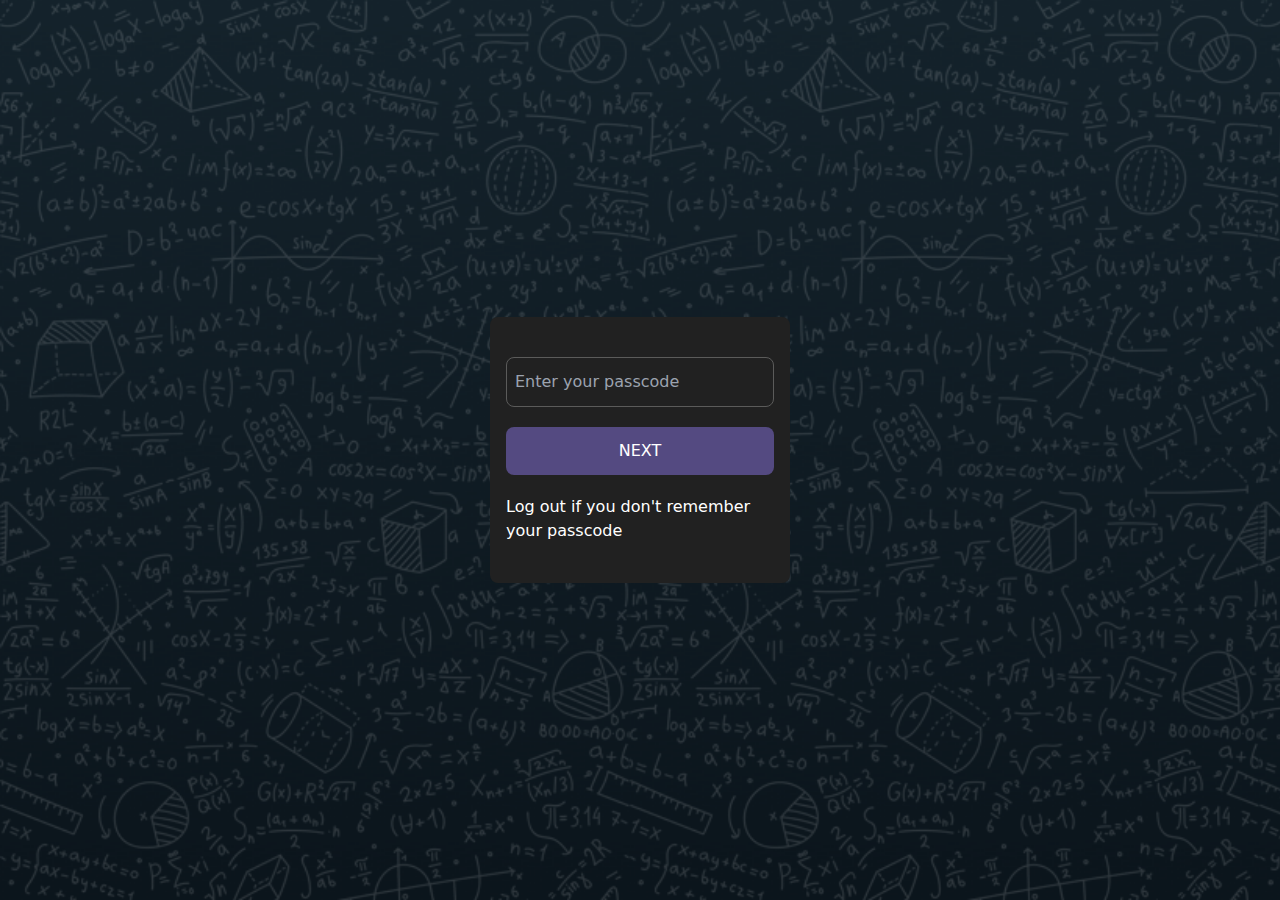
==== src/index.html @ c9146775 "added image upload" ====
<!DOCTYPE html>
<html lang="en">
  <head>
    <meta charset="UTF-8" />
    <meta name="viewport" content="width=device-width, initial-scale=1.0" />
    <link rel="shortcut icon" href="./img/favocon.webp" type="image/x-icon" />
    <link
      rel="stylesheet"
      href="https://cdn.jsdelivr.net/npm/swiper@11/swiper-bundle.min.css"
    />
    <link
      rel="stylesheet"
      href="https://cdnjs.cloudflare.com/ajax/libs/font-awesome/6.6.0/css/all.min.css"
    />
    <link rel="stylesheet" href="./output.css" />
    <link rel="stylesheet" href="./style.css" />
    <title>Telegram</title>
  </head>
  <body>
    <header class="header">
      <div class="container">
        <div style="cursor: pointer" class="header__Left">
          <i class="fa-solid fa-angle-left"></i>
          <p>Chats</p>
        </div>
        <div class="header__middle">
          <h3>Sarvar Najot Ta'lim</h3>
          <p>last seen just now</p>
        </div>
        <div class="header__right">
          <img
            style="
              width: 50px;
              height: 50px;
              border-radius: 100%;
              cursor: pointer;
            "
            class="img_user"
            src="./img/sarvar.jpg"
            alt=""
          />
          <label class="edit" for="file">
            <i class="fa-solid fa-photo-film"></i>
          </label>
          <input class="file" id="file" type="file" />
        </div>
      </div>
    </header>

    <div class="all">
      <div class="container">
        <div class="all__message">
          <div class="massage__div"></div>
        </div>
      </div>
    </div>
    <div class="swiper_item">
      <div class="swiper mySwiper">
        <div class="swiper-wrapper"></div>
        <div class="swiper-button-next"></div>
        <div class="swiper-button-prev"></div>
      </div>
      <button class="close">
        <i class="fa-solid fa-xmark"></i>
      </button>
    </div>
    <footer class="footer">
      <div class="container">
        <div class="footer__all">
          <i class="fa-solid fa-paperclip"></i>
          <form class="form">
            <input
              id="input__text__For__sarvar"
              type="text"
              placeholder="Message"
            />
            <button class="sendBtn">send</button>
          </form>

          <i class="fa-solid fa-microphone"></i>
        </div>
      </div>
    </footer>
    <script type="module" src="./js/index.js"></script>
    <script src="https://cdn.jsdelivr.net/npm/swiper@11/swiper-bundle.min.js"></script>
    <script type="module" src="./js/swiper.js"></script>
  </body>
</html>
---- src/output.css ----
*, ::before, ::after {
  --tw-border-spacing-x: 0;
  --tw-border-spacing-y: 0;
  --tw-translate-x: 0;
  --tw-translate-y: 0;
  --tw-rotate: 0;
  --tw-skew-x: 0;
  --tw-skew-y: 0;
  --tw-scale-x: 1;
  --tw-scale-y: 1;
  --tw-pan-x:  ;
  --tw-pan-y:  ;
  --tw-pinch-zoom:  ;
  --tw-scroll-snap-strictness: proximity;
  --tw-gradient-from-position:  ;
  --tw-gradient-via-position:  ;
  --tw-gradient-to-position:  ;
  --tw-ordinal:  ;
  --tw-slashed-zero:  ;
  --tw-numeric-figure:  ;
  --tw-numeric-spacing:  ;
  --tw-numeric-fraction:  ;
  --tw-ring-inset:  ;
  --tw-ring-offset-width: 0px;
  --tw-ring-offset-color: #fff;
  --tw-ring-color: rgb(59 130 246 / 0.5);
  --tw-ring-offset-shadow: 0 0 #0000;
  --tw-ring-shadow: 0 0 #0000;
  --tw-shadow: 0 0 #0000;
  --tw-shadow-colored: 0 0 #0000;
  --tw-blur:  ;
  --tw-brightness:  ;
  --tw-contrast:  ;
  --tw-grayscale:  ;
  --tw-hue-rotate:  ;
  --tw-invert:  ;
  --tw-saturate:  ;
  --tw-sepia:  ;
  --tw-drop-shadow:  ;
  --tw-backdrop-blur:  ;
  --tw-backdrop-brightness:  ;
  --tw-backdrop-contrast:  ;
  --tw-backdrop-grayscale:  ;
  --tw-backdrop-hue-rotate:  ;
  --tw-backdrop-invert:  ;
  --tw-backdrop-opacity:  ;
  --tw-backdrop-saturate:  ;
  --tw-backdrop-sepia:  ;
  --tw-contain-size:  ;
  --tw-contain-layout:  ;
  --tw-contain-paint:  ;
  --tw-contain-style:  ;
}

::backdrop {
  --tw-border-spacing-x: 0;
  --tw-border-spacing-y: 0;
  --tw-translate-x: 0;
  --tw-translate-y: 0;
  --tw-rotate: 0;
  --tw-skew-x: 0;
  --tw-skew-y: 0;
  --tw-scale-x: 1;
  --tw-scale-y: 1;
  --tw-pan-x:  ;
  --tw-pan-y:  ;
  --tw-pinch-zoom:  ;
  --tw-scroll-snap-strictness: proximity;
  --tw-gradient-from-position:  ;
  --tw-gradient-via-position:  ;
  --tw-gradient-to-position:  ;
  --tw-ordinal:  ;
  --tw-slashed-zero:  ;
  --tw-numeric-figure:  ;
  --tw-numeric-spacing:  ;
  --tw-numeric-fraction:  ;
  --tw-ring-inset:  ;
  --tw-ring-offset-width: 0px;
  --tw-ring-offset-color: #fff;
  --tw-ring-color: rgb(59 130 246 / 0.5);
  --tw-ring-offset-shadow: 0 0 #0000;
  --tw-ring-shadow: 0 0 #0000;
  --tw-shadow: 0 0 #0000;
  --tw-shadow-colored: 0 0 #0000;
  --tw-blur:  ;
  --tw-brightness:  ;
  --tw-contrast:  ;
  --tw-grayscale:  ;
  --tw-hue-rotate:  ;
  --tw-invert:  ;
  --tw-saturate:  ;
  --tw-sepia:  ;
  --tw-drop-shadow:  ;
  --tw-backdrop-blur:  ;
  --tw-backdrop-brightness:  ;
  --tw-backdrop-contrast:  ;
  --tw-backdrop-grayscale:  ;
  --tw-backdrop-hue-rotate:  ;
  --tw-backdrop-invert:  ;
  --tw-backdrop-opacity:  ;
  --tw-backdrop-saturate:  ;
  --tw-backdrop-sepia:  ;
  --tw-contain-size:  ;
  --tw-contain-layout:  ;
  --tw-contain-paint:  ;
  --tw-contain-style:  ;
}

/*
! tailwindcss v3.4.14 | MIT License | https://tailwindcss.com
*/

/*
1. Prevent padding and border from affecting element width. (https://github.com/mozdevs/cssremedy/issues/4)
2. Allow adding a border to an element by just adding a border-width. (https://github.com/tailwindcss/tailwindcss/pull/116)
*/

*,
::before,
::after {
  box-sizing: border-box;
  /* 1 */
  border-width: 0;
  /* 2 */
  border-style: solid;
  /* 2 */
  border-color: #e5e7eb;
  /* 2 */
}

::before,
::after {
  --tw-content: '';
}

/*
1. Use a consistent sensible line-height in all browsers.
2. Prevent adjustments of font size after orientation changes in iOS.
3. Use a more readable tab size.
4. Use the user's configured `sans` font-family by default.
5. Use the user's configured `sans` font-feature-settings by default.
6. Use the user's configured `sans` font-variation-settings by default.
7. Disable tap highlights on iOS
*/

html,
:host {
  line-height: 1.5;
  /* 1 */
  -webkit-text-size-adjust: 100%;
  /* 2 */
  -moz-tab-size: 4;
  /* 3 */
  -o-tab-size: 4;
     tab-size: 4;
  /* 3 */
  font-family: ui-sans-serif, system-ui, sans-serif, "Apple Color Emoji", "Segoe UI Emoji", "Segoe UI Symbol", "Noto Color Emoji";
  /* 4 */
  font-feature-settings: normal;
  /* 5 */
  font-variation-settings: normal;
  /* 6 */
  -webkit-tap-highlight-color: transparent;
  /* 7 */
}

/*
1. Remove the margin in all browsers.
2. Inherit line-height from `html` so users can set them as a class directly on the `html` element.
*/

body {
  margin: 0;
  /* 1 */
  line-height: inherit;
  /* 2 */
}

/*
1. Add the correct height in Firefox.
2. Correct the inheritance of border color in Firefox. (https://bugzilla.mozilla.org/show_bug.cgi?id=190655)
3. Ensure horizontal rules are visible by default.
*/

hr {
  height: 0;
  /* 1 */
  color: inherit;
  /* 2 */
  border-top-width: 1px;
  /* 3 */
}

/*
Add the correct text decoration in Chrome, Edge, and Safari.
*/

abbr:where([title]) {
  -webkit-text-decoration: underline dotted;
          text-decoration: underline dotted;
}

/*
Remove the default font size and weight for headings.
*/

h1,
h2,
h3,
h4,
h5,
h6 {
  font-size: inherit;
  font-weight: inherit;
}

/*
Reset links to optimize for opt-in styling instead of opt-out.
*/

a {
  color: inherit;
  text-decoration: inherit;
}

/*
Add the correct font weight in Edge and Safari.
*/

b,
strong {
  font-weight: bolder;
}

/*
1. Use the user's configured `mono` font-family by default.
2. Use the user's configured `mono` font-feature-settings by default.
3. Use the user's configured `mono` font-variation-settings by default.
4. Correct the odd `em` font sizing in all browsers.
*/

code,
kbd,
samp,
pre {
  font-family: ui-monospace, SFMono-Regular, Menlo, Monaco, Consolas, "Liberation Mono", "Courier New", monospace;
  /* 1 */
  font-feature-settings: normal;
  /* 2 */
  font-variation-settings: normal;
  /* 3 */
  font-size: 1em;
  /* 4 */
}

/*
Add the correct font size in all browsers.
*/

small {
  font-size: 80%;
}

/*
Prevent `sub` and `sup` elements from affecting the line height in all browsers.
*/

sub,
sup {
  font-size: 75%;
  line-height: 0;
  position: relative;
  vertical-align: baseline;
}

sub {
  bottom: -0.25em;
}

sup {
  top: -0.5em;
}

/*
1. Remove text indentation from table contents in Chrome and Safari. (https://bugs.chromium.org/p/chromium/issues/detail?id=999088, https://bugs.webkit.org/show_bug.cgi?id=201297)
2. Correct table border color inheritance in all Chrome and Safari. (https://bugs.chromium.org/p/chromium/issues/detail?id=935729, https://bugs.webkit.org/show_bug.cgi?id=195016)
3. Remove gaps between table borders by default.
*/

table {
  text-indent: 0;
  /* 1 */
  border-color: inherit;
  /* 2 */
  border-collapse: collapse;
  /* 3 */
}

/*
1. Change the font styles in all browsers.
2. Remove the margin in Firefox and Safari.
3. Remove default padding in all browsers.
*/

button,
input,
optgroup,
select,
textarea {
  font-family: inherit;
  /* 1 */
  font-feature-settings: inherit;
  /* 1 */
  font-variation-settings: inherit;
  /* 1 */
  font-size: 100%;
  /* 1 */
  font-weight: inherit;
  /* 1 */
  line-height: inherit;
  /* 1 */
  letter-spacing: inherit;
  /* 1 */
  color: inherit;
  /* 1 */
  margin: 0;
  /* 2 */
  padding: 0;
  /* 3 */
}

/*
Remove the inheritance of text transform in Edge and Firefox.
*/

button,
select {
  text-transform: none;
}

/*
1. Correct the inability to style clickable types in iOS and Safari.
2. Remove default button styles.
*/

button,
input:where([type='button']),
input:where([type='reset']),
input:where([type='submit']) {
  -webkit-appearance: button;
  /* 1 */
  background-color: transparent;
  /* 2 */
  background-image: none;
  /* 2 */
}

/*
Use the modern Firefox focus style for all focusable elements.
*/

:-moz-focusring {
  outline: auto;
}

/*
Remove the additional `:invalid` styles in Firefox. (https://github.com/mozilla/gecko-dev/blob/2f9eacd9d3d995c937b4251a5557d95d494c9be1/layout/style/res/forms.css#L728-L737)
*/

:-moz-ui-invalid {
  box-shadow: none;
}

/*
Add the correct vertical alignment in Chrome and Firefox.
*/

progress {
  vertical-align: baseline;
}

/*
Correct the cursor style of increment and decrement buttons in Safari.
*/

::-webkit-inner-spin-button,
::-webkit-outer-spin-button {
  height: auto;
}

/*
1. Correct the odd appearance in Chrome and Safari.
2. Correct the outline style in Safari.
*/

[type='search'] {
  -webkit-appearance: textfield;
  /* 1 */
  outline-offset: -2px;
  /* 2 */
}

/*
Remove the inner padding in Chrome and Safari on macOS.
*/

::-webkit-search-decoration {
  -webkit-appearance: none;
}

/*
1. Correct the inability to style clickable types in iOS and Safari.
2. Change font properties to `inherit` in Safari.
*/

::-webkit-file-upload-button {
  -webkit-appearance: button;
  /* 1 */
  font: inherit;
  /* 2 */
}

/*
Add the correct display in Chrome and Safari.
*/

summary {
  display: list-item;
}

/*
Removes the default spacing and border for appropriate elements.
*/

blockquote,
dl,
dd,
h1,
h2,
h3,
h4,
h5,
h6,
hr,
figure,
p,
pre {
  margin: 0;
}

fieldset {
  margin: 0;
  padding: 0;
}

legend {
  padding: 0;
}

ol,
ul,
menu {
  list-style: none;
  margin: 0;
  padding: 0;
}

/*
Reset default styling for dialogs.
*/

dialog {
  padding: 0;
}

/*
Prevent resizing textareas horizontally by default.
*/

textarea {
  resize: vertical;
}

/*
1. Reset the default placeholder opacity in Firefox. (https://github.com/tailwindlabs/tailwindcss/issues/3300)
2. Set the default placeholder color to the user's configured gray 400 color.
*/

input::-moz-placeholder, textarea::-moz-placeholder {
  opacity: 1;
  /* 1 */
  color: #9ca3af;
  /* 2 */
}

input::placeholder,
textarea::placeholder {
  opacity: 1;
  /* 1 */
  color: #9ca3af;
  /* 2 */
}

/*
Set the default cursor for buttons.
*/

button,
[role="button"] {
  cursor: pointer;
}

/*
Make sure disabled buttons don't get the pointer cursor.
*/

:disabled {
  cursor: default;
}

/*
1. Make replaced elements `display: block` by default. (https://github.com/mozdevs/cssremedy/issues/14)
2. Add `vertical-align: middle` to align replaced elements more sensibly by default. (https://github.com/jensimmons/cssremedy/issues/14#issuecomment-634934210)
   This can trigger a poorly considered lint error in some tools but is included by design.
*/

img,
svg,
video,
canvas,
audio,
iframe,
embed,
object {
  display: block;
  /* 1 */
  vertical-align: middle;
  /* 2 */
}

/*
Constrain images and videos to the parent width and preserve their intrinsic aspect ratio. (https://github.com/mozdevs/cssremedy/issues/14)
*/

img,
video {
  max-width: 100%;
  height: auto;
}

/* Make elements with the HTML hidden attribute stay hidden by default */

[hidden]:where(:not([hidden="until-found"])) {
  display: none;
}

.container {
  width: 100%;
}

@media (min-width: 640px) {
  .container {
    max-width: 640px;
  }
}

@media (min-width: 768px) {
  .container {
    max-width: 768px;
  }
}

@media (min-width: 1024px) {
  .container {
    max-width: 1024px;
  }
}

@media (min-width: 1280px) {
  .container {
    max-width: 1280px;
  }
}

@media (min-width: 1536px) {
  .container {
    max-width: 1536px;
  }
}

.my-5 {
  margin-top: 1.25rem;
  margin-bottom: 1.25rem;
}

.flex {
  display: flex;
}

.h-\[100vh\] {
  height: 100vh;
}

.w-\[300px\] {
  width: 300px;
}

.w-full {
  width: 100%;
}

.flex-col {
  flex-direction: column;
}

.items-center {
  align-items: center;
}

.justify-center {
  justify-content: center;
}

.rounded-lg {
  border-radius: 0.5rem;
}

.border-\[1px\] {
  border-width: 1px;
}

.border-\[\#5B5B5A\] {
  --tw-border-opacity: 1;
  border-color: rgb(91 91 90 / var(--tw-border-opacity));
}

.bg-\[\#544A81\] {
  --tw-bg-opacity: 1;
  background-color: rgb(84 74 129 / var(--tw-bg-opacity));
}

.bg-\[rgb\(33\2c 33\2c 33\)\] {
  --tw-bg-opacity: 1;
  background-color: rgb(33 33 33 / var(--tw-bg-opacity));
}

.bg-transparent {
  background-color: transparent;
}

.bg-\[url\(\'\.\/img\/Desktop\.png\'\)\] {
  background-image: url('./img/Desktop.png');
}

.bg-cover {
  background-size: cover;
}

.bg-no-repeat {
  background-repeat: no-repeat;
}

.px-2 {
  padding-left: 0.5rem;
  padding-right: 0.5rem;
}

.px-4 {
  padding-left: 1rem;
  padding-right: 1rem;
}

.py-10 {
  padding-top: 2.5rem;
  padding-bottom: 2.5rem;
}

.py-3 {
  padding-top: 0.75rem;
  padding-bottom: 0.75rem;
}

.text-3xl {
  font-size: 1.875rem;
  line-height: 2.25rem;
}

.font-bold {
  font-weight: 700;
}

.text-white {
  --tw-text-opacity: 1;
  color: rgb(255 255 255 / var(--tw-text-opacity));
}

.underline {
  text-decoration-line: underline;
}

.outline-none {
  outline: 2px solid transparent;
  outline-offset: 2px;
}

button {
  cursor: pointer;
  border: none;
  outline: none;
}

a {
  text-decoration: none;
}

ul {
  list-style: none;
}

.container {
  width: 50%;
  margin: 0 auto;
}

@media (min-width: 1500px) {
  .container {
    max-width: 1440px;
    margin: 0 auto;
  }
}

/* Boshlandi manaa */

.header {
  position: sticky;
  top: 0;
  z-index: 29;
}

.header > div {
  display: flex;
  align-items: center;
  justify-content: space-between;
  background: #1c1c1d;
  box-shadow: 0px 0.33px 0px 0px #3d3d3f;
  padding: 8px;
}

.header__Left {
  display: flex;
  align-items: center;
  gap: 10px;
}

.header__Left i {
  font-size: 22px;
  color: #fff;
  line-height: 22px;
  letter-spacing: -0.4000000059604645px;
}

.header__Left p {
  font-size: 17px;
  font-weight: 400;
  line-height: 22px;
  letter-spacing: -0.4000000059604645px;
  color: #fff;
}

.header__middle h3 {
  font-size: 17px;
  font-weight: 500;
  line-height: 22px;
  letter-spacing: -0.4000000059604645px;
  color: #fff;
  padding-bottom: 5px;
}

.header__middle > p {
  font-size: 13px;
  font-weight: 400;
  line-height: 18px;
  letter-spacing: -0.05000000074505806px;
  color: #787878;
  text-align: center;
}

/* All kettiyu */

.all__message {
  width: 100%;
  min-height: 700px;
  background: url(./img/bg.jpeg);
}

/* Bu glavni div hazlashma bu bulan */

.massage__div {
  display: flex;
  flex-direction: column;
  justify-content: center;
  gap: 15px;
  padding: 20px;
}

/* Bu glavni div hazlashma bu bulan */

.massage__text {
  max-width: 55%;
  height: auto;
  border: 1px solid #fff;
  padding: 5px 10px;
  border-radius: 8px;
  display: flex;
  align-self: flex-start;
  gap: 20px;
  justify-content: space-between;
}

.massage__textme {
  max-width: 85%;
  height: auto;
  border: 1px solid #fff;
  padding: 10px 10px;
  border-radius: 8px;
  align-self: flex-end;
  display: flex;
  gap: 25px;
  justify-content: space-between;
}

.massage__textme div,
.massage__text div {
  display: flex;
  align-items: center;
  align-self: flex-end;
  position: relative;
  bottom: -10px;
  color: white;
  gap: 10px;
  font-size: 14px;
}

.massage__text p,
.massage__textme p {
  color: #fff;
  max-width: 300px;
}

/* Footer ketti qani */

.footer {
  position: sticky;
  bottom: 0;
  z-index: 29;
}

.footer__all {
  display: flex;
  align-items: center;
  justify-content: space-between;
  padding: 20px;
  gap: 8px;
}

.footer__all > i {
  font-size: 22px;
  color: #7f7f7f;
}

.footer__all {
  background: #1c1c1d;
  box-shadow: 0px -0.33px 0px 0px #3d3d3f;
}

.form {
  border: 1px solid red;
  width: 90%;
  height: auto;
  display: flex;
  align-items: center;
  justify-content: space-between;
  background: #060606;
  border: 1px solid #3a3a3c;
  border-radius: 20px;
  padding: 5px;
}

.form input {
  width: 90%;
  height: 100%;
  border: none;
  outline: none;
  padding-left: 10px;
  font-size: 14px;
  font-weight: 400;
  line-height: 22px;
  letter-spacing: -0.4000000059604645px;
  color: #fff;
  background-color: transparent;
}

.form button {
  width: 60px;
  font-size: 20px;
  height: 100%;
  height: auto;
  background-color: transparent;
  color: #636366;
}

body {
  background-color: #000;
}

@media (max-width: 850px) {
  .container {
    width: 70%;
  }

  /* Bu glavni div hazlashma bu bulan  */

  .massage__div {
    gap: 15px;
    padding: 10px;
  }

  .massage__text {
    font-size: 12px;
    border-radius: 8px;
  }

  .massage__textme {
    font-size: 12px;
    border-radius: 8px;
    gap: 17px;
  }
}

@media (max-width: 595px) {
  .container {
    width: 90%;
  }

  .header__Left i {
    font-size: 16px;
  }

  .header__Left p {
    font-size: 14px;
  }

  .header__middle h3 {
    font-size: 14px;
  }

  .header__middle > p {
    font-size: 11px;
  }
}

@media (max-width: 500px) {
  .container {
    width: 100%;
  }

  .massage__div {
    gap: 10px;
    padding: 8px;
  }

  /* Bu glavni div hazlashma bu bulan */

  .massage__text {
    max-width: 50%;
  }

  .massage__textme {
    max-width: 50%;
    gap: 10px;
    padding: 4px 9px;
  }
}
---- src/style.css ----
@tailwind base;
@tailwind components;
@tailwind utilities;
button {
  cursor: pointer;
  border: none;
  outline: none;
}

a {
  text-decoration: none;
}

ul {
  list-style: none;
}

.container {
  width: 50%;
  margin: 0 auto;
}
.swiper {
  width: 500px;
  height: 500px;
}

.swiper-slide {
  text-align: center;
  font-size: 18px;
  background: #fff;
  display: flex;
  justify-content: center;
  align-items: center;
}

.swiper-slide img {
  display: block;
  width: 100%;
  height: 100%;
  object-fit: cover;
}
.swiper_item {
  position: fixed;
  top: 0;
  left: 0;
  background-color: rgba(0, 0, 0, 0.588);
  width: 100%;
  height: 100vh;
  z-index: 999;
  display: flex;
  align-items: center;
  justify-content: center;
  opacity: 0;
  visibility: hidden;
}
.close i {
  color: #fff;
  font-size: 25px;
  position: absolute;
  top: 40px;
  right: 40px;
}

.swiper-slide {
  overflow: hidden;
}
.file {
  display: none;
}
@media (min-width: 1500px) {
  .container {
    max-width: 1440px;
    margin: 0 auto;
  }
}
label {
  cursor: pointer;
}
/* Boshlandi manaa */

.header {
  position: sticky;
  top: 0;
  z-index: 29;
}

.header > div {
  display: flex;
  align-items: center;
  justify-content: space-between;
  background: #1c1c1d;
  box-shadow: 0px 0.33px 0px 0px #3d3d3f;
  padding: 8px;
}

.header__Left {
  display: flex;
  align-items: center;
  gap: 10px;
}

.header__Left i {
  font-size: 22px;
  color: #fff;
  line-height: 22px;
  letter-spacing: -0.4000000059604645px;
}
.header__Left p {
  font-size: 17px;
  font-weight: 400;
  line-height: 22px;
  letter-spacing: -0.4000000059604645px;
  color: #fff;
}

.header__middle h3 {
  font-size: 17px;
  font-weight: 500;
  line-height: 22px;
  letter-spacing: -0.4000000059604645px;
  color: #fff;
  padding-bottom: 5px;
}

.header__middle > p {
  font-size: 13px;
  font-weight: 400;
  line-height: 18px;
  letter-spacing: -0.05000000074505806px;
  color: #787878;
  text-align: center;
}
.header__right img {
  object-fit: cover;
}
/* All kettiyu */

.all__message {
  width: 100%;
  min-height: 700px;
  background: url(./img/bg.jpeg);
}
/* Bu glavni div hazlashma bu bulan */
.massage__div {
  display: flex;
  flex-direction: column;
  justify-content: center;
  gap: 15px;
  padding: 20px;
}
/* Bu glavni div hazlashma bu bulan */
.massage__text {
  max-width: 55%;
  height: auto;
  border: 1px solid #fff;
  padding: 5px 10px;
  border-radius: 8px;
  display: flex;
  align-self: flex-start;
  gap: 20px;
  justify-content: space-between;
}

.massage__textme {
  max-width: 85%;
  height: auto;
  border: 1px solid #fff;
  padding: 10px 10px;
  border-radius: 8px;
  align-self: flex-end;
  display: flex;
  gap: 25px;
  justify-content: space-between;
}
.massage__textme div,
.massage__text div {
  display: flex;
  align-items: center;
  align-self: flex-end;
  position: relative;
  bottom: -10px;
  color: white;
  gap: 10px;
  font-size: 14px;
}
.massage__text p,
.massage__textme p {
  color: #fff;
  max-width: 300px;
}
.header__right {
  position: relative;
}
.edit {
  position: absolute;
  right: 0;
  bottom: -5px;
}
.edit i {
  color: #fff;
}

/* Footer ketti qani */

.footer {
  position: sticky;
  bottom: 0;
  z-index: 29;
}

.footer__all {
  display: flex;
  align-items: center;
  justify-content: space-between;
  padding: 20px;
  gap: 8px;
}

.footer__all > i {
  font-size: 22px;
  color: #7f7f7f;
}

.footer__all {
  background: #1c1c1d;
  box-shadow: 0px -0.33px 0px 0px #3d3d3f;
}
.form {
  border: 1px solid red;
  width: 90%;
  height: auto;
  display: flex;
  align-items: center;
  justify-content: space-between;
  background: #060606;
  border: 1px solid #3a3a3c;
  border-radius: 20px;
  padding: 5px;
}

.form input {
  width: 90%;
  height: 100%;
  border: none;
  outline: none;
  padding-left: 10px;
  font-size: 14px;
  font-weight: 400;
  line-height: 22px;
  letter-spacing: -0.4000000059604645px;
  color: #fff;
  background-color: transparent;
}

.form button {
  width: 60px;
  font-size: 20px;
  height: 100%;
  height: auto;
  background-color: transparent;
  color: #636366;
}

body {
  background-color: #000;
}

@media (max-width: 850px) {
  .container {
    width: 70%;
  }
  /* Bu glavni div hazlashma bu bulan  */
  .massage__div {
    gap: 15px;
    padding: 10px;
  }
  .massage__text {
    font-size: 12px;
    border-radius: 8px;
  }

  .massage__textme {
    font-size: 12px;
    border-radius: 8px;

    gap: 17px;
  }
}

@media (max-width: 595px) {
  .container {
    width: 90%;
  }

  .header__Left i {
    font-size: 16px;
  }
  .header__Left p {
    font-size: 14px;
  }

  .header__middle h3 {
    font-size: 14px;
  }

  .header__middle > p {
    font-size: 11px;
  }
}

@media (max-width: 500px) {
  .container {
    width: 100%;
  }
  .massage__div {
    gap: 10px;
    padding: 8px;
  }
  /* Bu glavni div hazlashma bu bulan */
  .massage__text {
    max-width: 50%;
  }
  .massage__textme {
    max-width: 50%;
    gap: 10px;
    padding: 4px 9px;
  }
}
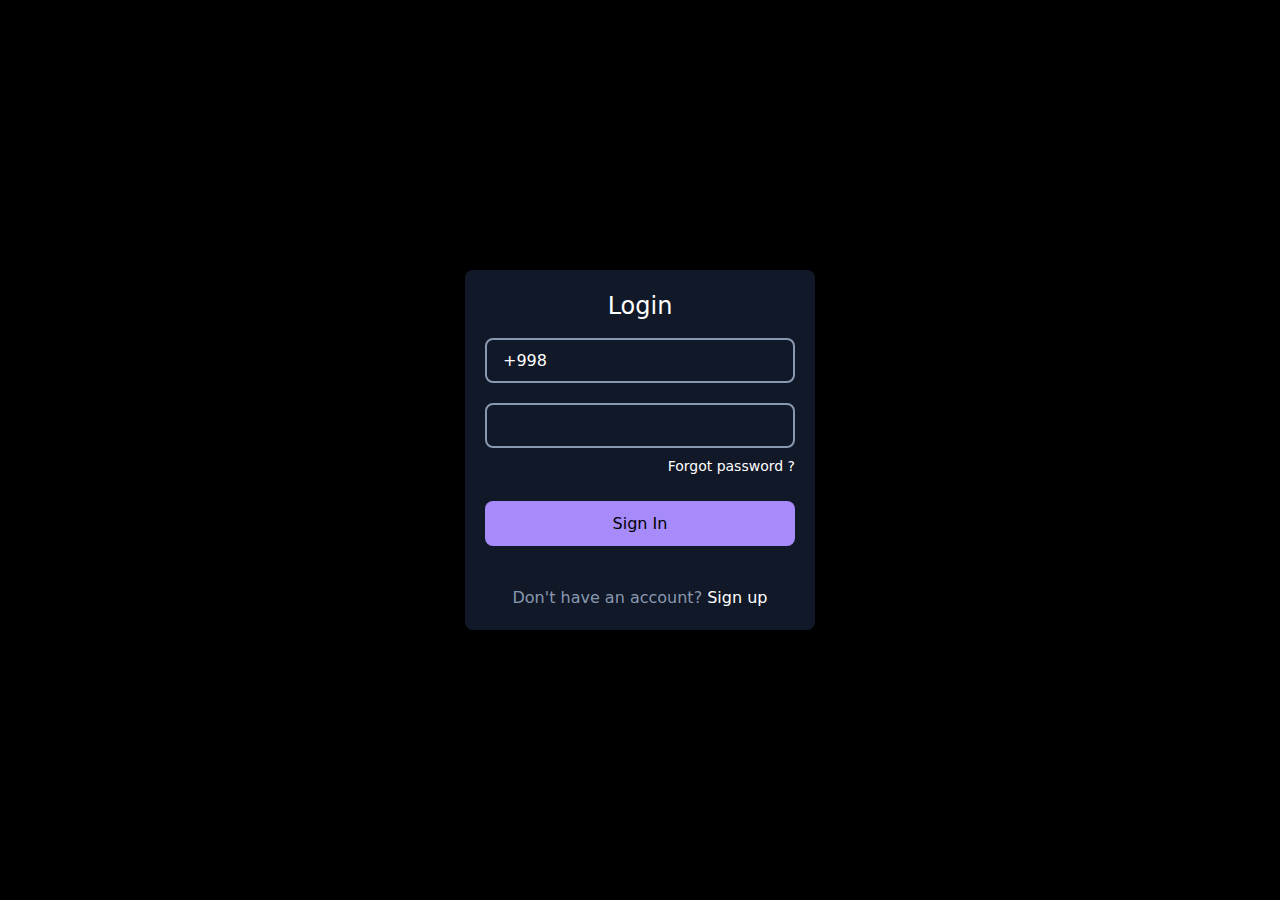
==== commit 84c655a2: "login page" ====
--- a/src/index.html
+++ b/src/index.html
@@ -22,12 +22,16 @@
         <div style="cursor: pointer" class="header__Left">
           <i class="fa-solid fa-angle-left"></i>
           <p>Chats</p>
+          <button id="lock"><i class="fa-solid fa-lock-open"></i></button>
         </div>
         <div class="header__middle">
           <h3>Sarvar Najot Ta'lim</h3>
           <p>last seen just now</p>
         </div>
-        <div class="header__right">
+        <div class="header__right flex gap-5">
+          <button id="logout" class="text-white text-2xl">
+            <i class="fa-solid fa-arrow-right-from-bracket"></i>
+          </button>
           <img
             style="
               width: 50px;
--- a/src/output.css
+++ b/src/output.css
@@ -588,27 +588,113 @@
   }
 }
 
+.visible {
+  visibility: visible;
+}
+
+.m-auto {
+  margin: auto;
+}
+
 .my-5 {
   margin-top: 1.25rem;
   margin-bottom: 1.25rem;
 }
 
+.me-2 {
+  margin-inline-end: 0.5rem;
+}
+
+.me-3 {
+  margin-inline-end: 0.75rem;
+}
+
+.mt-10 {
+  margin-top: 2.5rem;
+}
+
+.mt-2 {
+  margin-top: 0.5rem;
+}
+
+.mt-4 {
+  margin-top: 1rem;
+}
+
+.mt-5 {
+  margin-top: 1.25rem;
+}
+
+.mt-6 {
+  margin-top: 1.5rem;
+}
+
+.mt-64 {
+  margin-top: 16rem;
+}
+
+.block {
+  display: block;
+}
+
+.inline {
+  display: inline;
+}
+
 .flex {
   display: flex;
 }
 
+.inline-flex {
+  display: inline-flex;
+}
+
+.hidden {
+  display: none;
+}
+
+.h-4 {
+  height: 1rem;
+}
+
 .h-\[100vh\] {
   height: 100vh;
 }
 
+.h-\[45px\] {
+  height: 45px;
+}
+
+.w-4 {
+  width: 1rem;
+}
+
 .w-\[300px\] {
   width: 300px;
 }
 
+.w-\[350px\] {
+  width: 350px;
+}
+
 .w-full {
   width: 100%;
 }
 
+@keyframes spin {
+  to {
+    transform: rotate(360deg);
+  }
+}
+
+.animate-spin {
+  animation: spin 1s linear infinite;
+}
+
+.cursor-pointer {
+  cursor: pointer;
+}
+
 .flex-col {
   flex-direction: column;
 }
@@ -621,12 +707,28 @@
   justify-content: center;
 }
 
+.gap-5 {
+  gap: 1.25rem;
+}
+
 .rounded-lg {
   border-radius: 0.5rem;
 }
 
+.border {
+  border-width: 1px;
+}
+
 .border-\[1px\] {
   border-width: 1px;
+}
+
+.border-\[2px\] {
+  border-width: 2px;
+}
+
+.border-none {
+  border-style: none;
 }
 
 .border-\[\#5B5B5A\] {
@@ -634,11 +736,40 @@
   border-color: rgb(91 91 90 / var(--tw-border-opacity));
 }
 
+.border-\[\#8998b1\] {
+  --tw-border-opacity: 1;
+  border-color: rgb(137 152 177 / var(--tw-border-opacity));
+}
+
+.border-gray-200 {
+  --tw-border-opacity: 1;
+  border-color: rgb(229 231 235 / var(--tw-border-opacity));
+}
+
+.border-\[\] {
+  border-color: ;
+}
+
+.border-\[\#A78BFA\] {
+  --tw-border-opacity: 1;
+  border-color: rgb(167 139 250 / var(--tw-border-opacity));
+}
+
+.bg-\[\#111827\] {
+  --tw-bg-opacity: 1;
+  background-color: rgb(17 24 39 / var(--tw-bg-opacity));
+}
+
 .bg-\[\#544A81\] {
   --tw-bg-opacity: 1;
   background-color: rgb(84 74 129 / var(--tw-bg-opacity));
 }
 
+.bg-\[\#A78BFA\] {
+  --tw-bg-opacity: 1;
+  background-color: rgb(167 139 250 / var(--tw-bg-opacity));
+}
+
 .bg-\[rgb\(33\2c 33\2c 33\)\] {
   --tw-bg-opacity: 1;
   background-color: rgb(33 33 33 / var(--tw-bg-opacity));
@@ -648,6 +779,24 @@
   background-color: transparent;
 }
 
+.bg-white {
+  --tw-bg-opacity: 1;
+  background-color: rgb(255 255 255 / var(--tw-bg-opacity));
+}
+
+.bg-\[\] {
+  background-color: ;
+}
+
+.bg-\[\#\] {
+  background-color: #;
+}
+
+.bg-\[\#1F2937\] {
+  --tw-bg-opacity: 1;
+  background-color: rgb(31 41 55 / var(--tw-bg-opacity));
+}
+
 .bg-\[url\(\'\.\/img\/Desktop\.png\'\)\] {
   background-image: url('./img/Desktop.png');
 }
@@ -658,6 +807,10 @@
 
 .bg-no-repeat {
   background-repeat: no-repeat;
+}
+
+.p-5 {
+  padding: 1.25rem;
 }
 
 .px-2 {
@@ -680,18 +833,72 @@
   padding-bottom: 0.75rem;
 }
 
+.pt-2 {
+  padding-top: 0.5rem;
+}
+
+.pt-4 {
+  padding-top: 1rem;
+}
+
+.text-center {
+  text-align: center;
+}
+
+.text-end {
+  text-align: end;
+}
+
+.text-2xl {
+  font-size: 1.5rem;
+  line-height: 2rem;
+}
+
 .text-3xl {
   font-size: 1.875rem;
   line-height: 2.25rem;
 }
 
+.text-\[14px\] {
+  font-size: 14px;
+}
+
+.text-sm {
+  font-size: 0.875rem;
+  line-height: 1.25rem;
+}
+
 .font-bold {
   font-weight: 700;
+}
+
+.font-medium {
+  font-weight: 500;
+}
+
+.text-\[\#8998b1\] {
+  --tw-text-opacity: 1;
+  color: rgb(137 152 177 / var(--tw-text-opacity));
+}
+
+.text-black {
+  --tw-text-opacity: 1;
+  color: rgb(0 0 0 / var(--tw-text-opacity));
+}
+
+.text-gray-200 {
+  --tw-text-opacity: 1;
+  color: rgb(229 231 235 / var(--tw-text-opacity));
 }
 
 .text-white {
   --tw-text-opacity: 1;
   color: rgb(255 255 255 / var(--tw-text-opacity));
+}
+
+.text-\[red\] {
+  --tw-text-opacity: 1;
+  color: rgb(255 0 0 / var(--tw-text-opacity));
 }
 
 .underline {
@@ -722,11 +929,68 @@
   margin: 0 auto;
 }
 
+.swiper {
+  width: 500px;
+  height: 500px;
+}
+
+.swiper-slide {
+  text-align: center;
+  font-size: 18px;
+  background: #fff;
+  display: flex;
+  justify-content: center;
+  align-items: center;
+}
+
+.swiper-slide img {
+  display: block;
+  width: 100%;
+  height: 100%;
+  -o-object-fit: cover;
+     object-fit: cover;
+}
+
+.swiper_item {
+  position: fixed;
+  top: 0;
+  left: 0;
+  background-color: rgba(0, 0, 0, 0.588);
+  width: 100%;
+  height: 100vh;
+  z-index: 999;
+  display: flex;
+  align-items: center;
+  justify-content: center;
+  opacity: 0;
+  visibility: hidden;
+}
+
+.close i {
+  color: #fff;
+  font-size: 25px;
+  position: absolute;
+  top: 40px;
+  right: 40px;
+}
+
+.swiper-slide {
+  overflow: hidden;
+}
+
+.file {
+  display: none;
+}
+
 @media (min-width: 1500px) {
   .container {
     max-width: 1440px;
     margin: 0 auto;
   }
+}
+
+label {
+  cursor: pointer;
 }
 
 /* Boshlandi manaa */
@@ -783,6 +1047,11 @@
   letter-spacing: -0.05000000074505806px;
   color: #787878;
   text-align: center;
+}
+
+.header__right img {
+  -o-object-fit: cover;
+     object-fit: cover;
 }
 
 /* All kettiyu */
@@ -845,6 +1114,20 @@
 .massage__textme p {
   color: #fff;
   max-width: 300px;
+}
+
+.header__right {
+  position: relative;
+}
+
+.edit {
+  position: absolute;
+  right: 0;
+  bottom: -5px;
+}
+
+.edit i {
+  color: #fff;
 }
 
 /* Footer ketti qani */
@@ -981,3 +1264,74 @@
     padding: 4px 9px;
   }
 }
+
+.hover\:bg-gray-100:hover {
+  --tw-bg-opacity: 1;
+  background-color: rgb(243 244 246 / var(--tw-bg-opacity));
+}
+
+.hover\:text-blue-700:hover {
+  --tw-text-opacity: 1;
+  color: rgb(29 78 216 / var(--tw-text-opacity));
+}
+
+.hover\:underline:hover {
+  text-decoration-line: underline;
+}
+
+.focus\:z-10:focus {
+  z-index: 10;
+}
+
+.focus\:border-\[\#A78BFA\]:focus {
+  --tw-border-opacity: 1;
+  border-color: rgb(167 139 250 / var(--tw-border-opacity));
+}
+
+.focus\:text-blue-700:focus {
+  --tw-text-opacity: 1;
+  color: rgb(29 78 216 / var(--tw-text-opacity));
+}
+
+.focus\:ring-2:focus {
+  --tw-ring-offset-shadow: var(--tw-ring-inset) 0 0 0 var(--tw-ring-offset-width) var(--tw-ring-offset-color);
+  --tw-ring-shadow: var(--tw-ring-inset) 0 0 0 calc(2px + var(--tw-ring-offset-width)) var(--tw-ring-color);
+  box-shadow: var(--tw-ring-offset-shadow), var(--tw-ring-shadow), var(--tw-shadow, 0 0 #0000);
+}
+
+.focus\:ring-blue-700:focus {
+  --tw-ring-opacity: 1;
+  --tw-ring-color: rgb(29 78 216 / var(--tw-ring-opacity));
+}
+
+@media (prefers-color-scheme: dark) {
+  .dark\:border-gray-600 {
+    --tw-border-opacity: 1;
+    border-color: rgb(75 85 99 / var(--tw-border-opacity));
+  }
+
+  .dark\:bg-gray-800 {
+    --tw-bg-opacity: 1;
+    background-color: rgb(31 41 55 / var(--tw-bg-opacity));
+  }
+
+  .dark\:text-gray-400 {
+    --tw-text-opacity: 1;
+    color: rgb(156 163 175 / var(--tw-text-opacity));
+  }
+
+  .dark\:text-gray-600 {
+    --tw-text-opacity: 1;
+    color: rgb(75 85 99 / var(--tw-text-opacity));
+  }
+
+  .dark\:hover\:bg-gray-700:hover {
+    --tw-bg-opacity: 1;
+    background-color: rgb(55 65 81 / var(--tw-bg-opacity));
+  }
+
+  .dark\:hover\:text-white:hover {
+    --tw-text-opacity: 1;
+    color: rgb(255 255 255 / var(--tw-text-opacity));
+  }
+}
